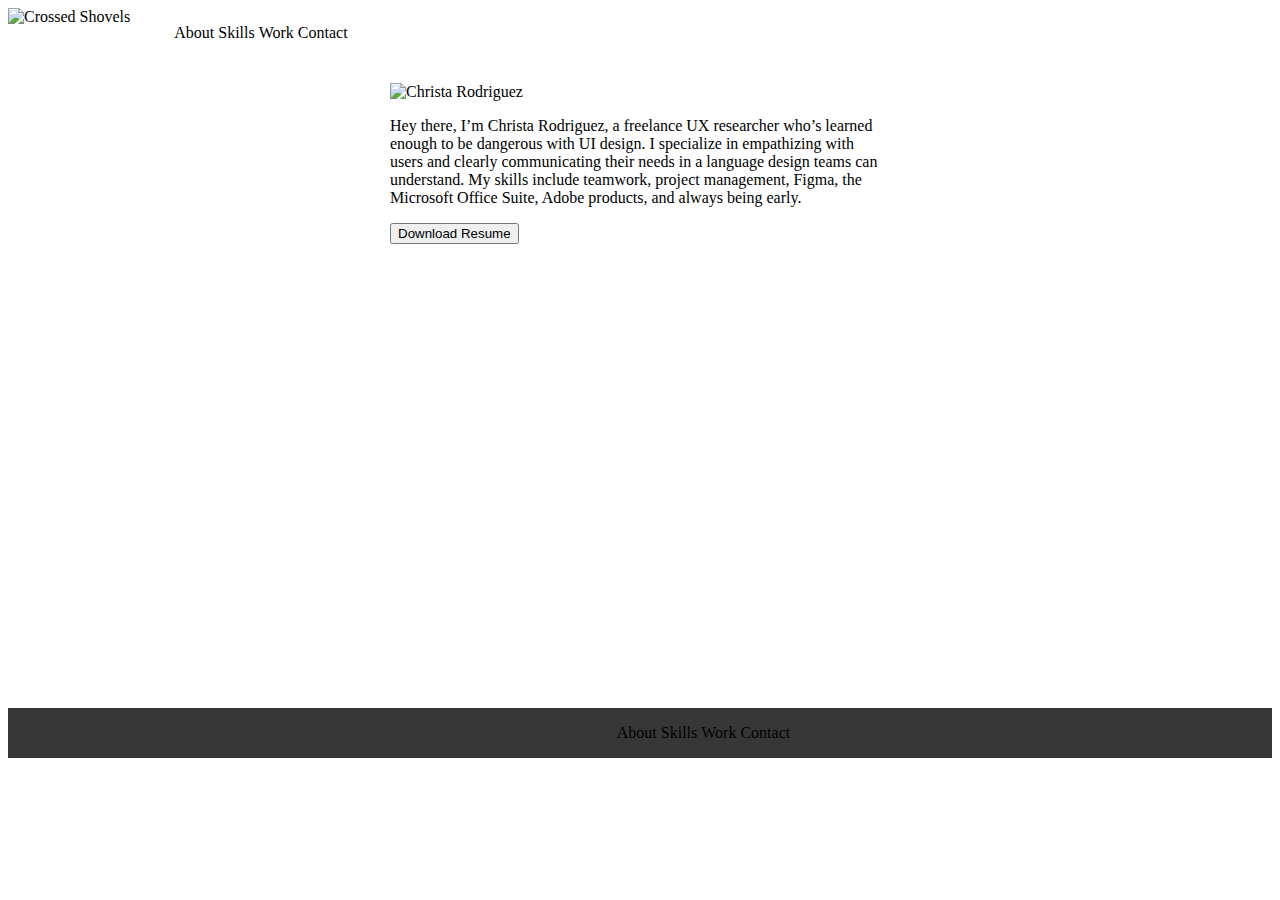
==== index.html @ 44ea7d6f "Temp Complete" ====
<html>
    <head>
        <title>About Me</title>
        <link href="css/style.css" rel="stylesheet" type="text/css">
    </head>
    <body>
        <header class=navigation>
            <div class=inline-block logo>
                <img src="../UX_UI_HW_17/images/Logo.png" alt="Crossed Shovels">
            </div>
            <nav class=inline-block>
                <ul>
                <li class=inline-block>About</li>
                <li class=inline-block>Skills</li>
                <li class=inline-block>Work</li>
                <li class=inline-block>Contact</li>
                </ul>
            </nav>
        </header>
        <section class=heroImg>
            <div class=content>
                <img src="../UX_UI_HW_17/images/Me.png" alt="Christa Rodriguez">
                <p>Hey there, I’m Christa Rodriguez, a freelance UX researcher who’s learned enough to be dangerous with UI design. I specialize in empathizing with users and clearly communicating their needs in a language design teams can understand. My skills include teamwork, project management, Figma, the Microsoft Office Suite, Adobe products, and always being early.
                </p>
                <button type="button">Download Resume</button>
            </div>
        </section>
        <footer>
            <ul>
                <li class=inline-block>About</li>
                <li class=inline-block>Skills</li>
                <li class=inline-block>Work</li>
                <li class=inline-block>Contact</li>
            </ul>
        </footer>
    </body>
</html>
---- css/style.css ----
.inline-block {
    display:inline-block;
    vertical-align: top;
}

.logo {
    width: 23%;
    padding: 1%;
    text-align: center;
}
.nav {
     width: 73%;
     padding: 1%
}
.ul {
    width: 50%;
    margin-left: auto;
}
.heroImg {
    height: 600px;
    padding: 25px;
}
.content{
    width: 500px;
    margin: 0 auto;
}
footer {
    background-color: #373738;
    padding-left: 45%;
}
footer ul {
    display:inline-block;
    vertical-align: top;
    
}
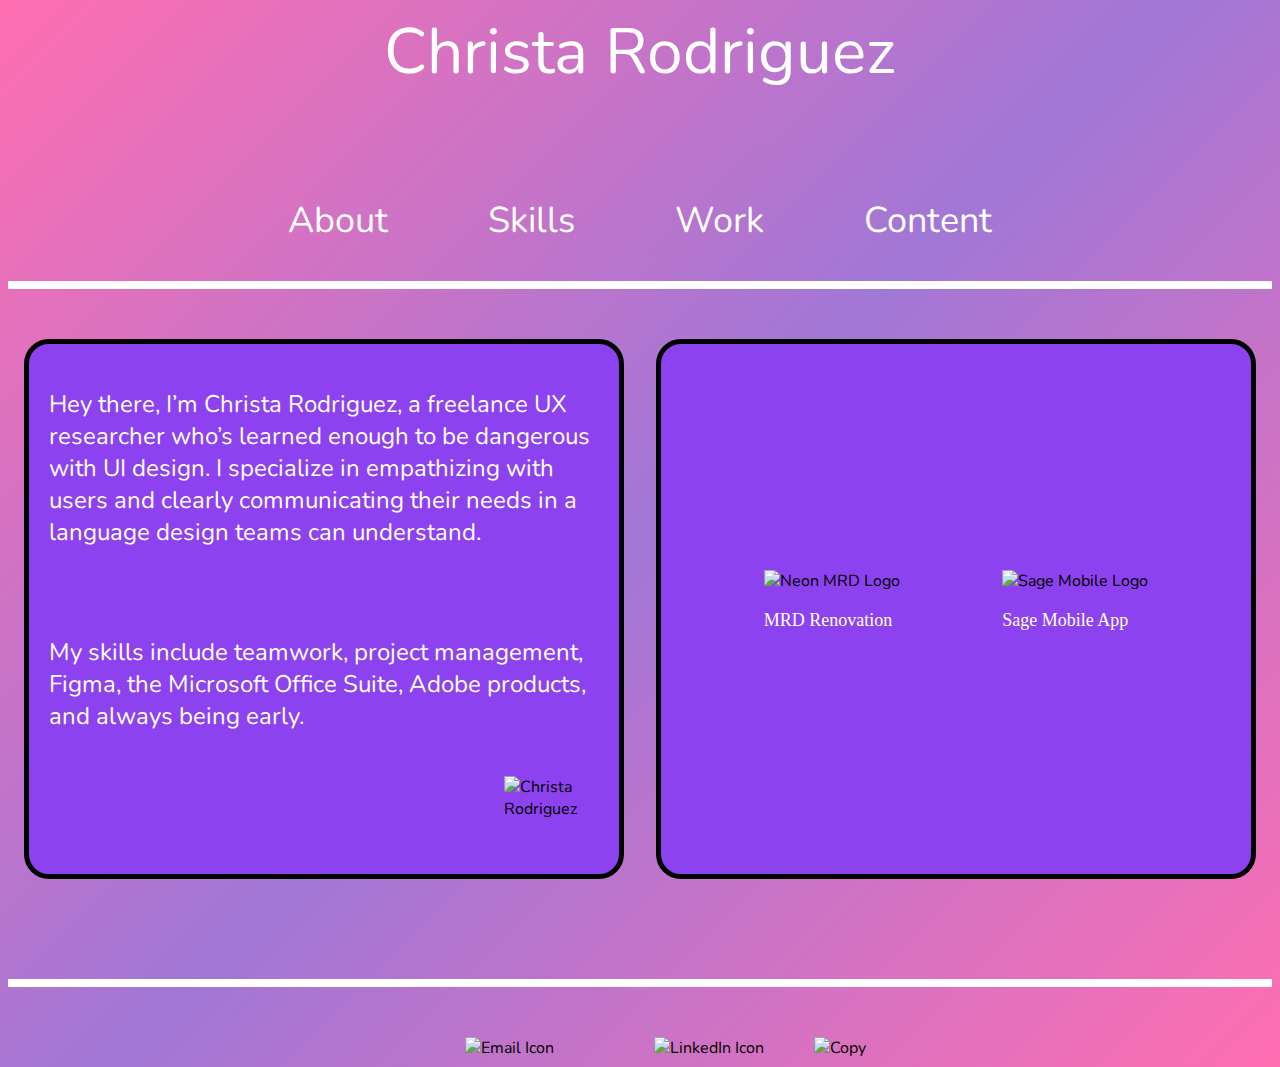
==== commit bbdb9106: "Draft1" ====
--- a/index.html
+++ b/index.html
@@ -1,37 +1,48 @@
 <html>
     <head>
         <title>About Me</title>
+        <link rel="preconnect" href="https://fonts.googleapis.com">
+<link rel="preconnect" href="https://fonts.gstatic.com" crossorigin>
+<link href="https://fonts.googleapis.com/css2?family=Nunito:wght@300;400;600;900&display=swap" rel="stylesheet">
         <link href="css/style.css" rel="stylesheet" type="text/css">
     </head>
     <body>
-        <header class=navigation>
-            <div class=inline-block logo>
-                <img src="../UX_UI_HW_17/images/Logo.png" alt="Crossed Shovels">
+        <div style="background-image: url(../UX_UI_HW_17/images/LargestDotBG.png);">
+        <header class="headerNav">
+            <p class="name h1">Christa Rodriguez</p>
+            <div class="navBar">
+                <p class="navItem h2">About</p>
+                <p class="navItem h2">Skills</p>
+                <p class="navItem h2">Work</p>
+                <p class="navItem h2">Content</p>
             </div>
-            <nav class=inline-block>
-                <ul>
-                <li class=inline-block>About</li>
-                <li class=inline-block>Skills</li>
-                <li class=inline-block>Work</li>
-                <li class=inline-block>Contact</li>
-                </ul>
-            </nav>
         </header>
-        <section class=heroImg>
-            <div class=content>
-                <img src="../UX_UI_HW_17/images/Me.png" alt="Christa Rodriguez">
-                <p>Hey there, I’m Christa Rodriguez, a freelance UX researcher who’s learned enough to be dangerous with UI design. I specialize in empathizing with users and clearly communicating their needs in a language design teams can understand. My skills include teamwork, project management, Figma, the Microsoft Office Suite, Adobe products, and always being early.
+        <section class="heroGrid">
+            <div class="aboutMe">
+                <p class="heyThere h3">
+                    Hey there, I’m Christa Rodriguez, a freelance UX researcher who’s learned enough to be dangerous with UI design. I specialize in empathizing with users and clearly communicating their needs in a language design teams can understand.
                 </p>
-                <button type="button">Download Resume</button>
+                <p class="mySkills h3">
+                    My skills include teamwork, project management, Figma, the Microsoft Office Suite, Adobe products, and always being early.
+                </p>
+                <div class="mePic">
+                    <img src="../UX_UI_HW_17/images/Me.png" alt="Christa Rodriguez">
+                </div>
+            </div>
+        
+            <dive class="caseStudies">
+            <div class="mrd">
+                <img src="../UX_UI_HW_17/images/MRD CaseStudy.png" alt="Neon MRD Logo">
+                <p class=specialUse>MRD Renovation</p>
+            </div>
+            <div class="sage">
+                <img src="../UX_UI_HW_17/images/Sage Case Study.png"  alt="Sage Mobile Logo">
+                <p class=specialUse>Sage Mobile App</p>
             </div>
         </section>
         <footer>
-            <ul>
-                <li class=inline-block>About</li>
-                <li class=inline-block>Skills</li>
-                <li class=inline-block>Work</li>
-                <li class=inline-block>Contact</li>
-            </ul>
+            <div class=emailWhite><img src="../UX_UI_HW_17/images/EmailWhite 1.png" alt="Email Icon"></div>
+            <div class=liWhite><img src="../UX_UI_HW_17/images/LIWhite 1.png" alt="LinkedIn Icon"></div>
+            <div class=copyright><img src="../UX_UI_HW_17/images/Copyright.png" alt="Copy"></div>
         </footer>
     </body>
-</html>--- a/css/style.css
+++ b/css/style.css
@@ -1,35 +1,117 @@
-.inline-block {
-    display:inline-block;
-    vertical-align: top;
+/* Typography CSS */
+body {
+    font-family: 'Nunito', sans-serif;
+    background: linear-gradient(-45deg, #FF6EB1, #A177D6, #FF6EB1)
+    }
+
+.h1 {
+    font-size: 64px;
+    font-family: Nunito;
+    color: white;
+}
+.h2 {
+    font-family: Nunito Semi-bold 600;
+    font-size: 36px;
+    color: white;
+}
+.h3 {
+    font-family: Nunito Semi-bold 600;
+    font-size: 24;
+    color: white;
+}
+.specialUse {
+    font-family: Nunito Black;
+    font-size: 18;
+    color: white;
 }
 
-.logo {
-    width: 23%;
-    padding: 1%;
-    text-align: center;
+/* Header CSS */
+header {
+    border-bottom: 8px solid white;
 }
-.nav {
-     width: 73%;
-     padding: 1%
+.name {
+    display:flex;
+    justify-content: center;
 }
-.ul {
-    width: 50%;
-    margin-left: auto;
+.navBar {
+    display:flex;
+    flex-direction: row;
+    justify-content: center;
 }
-.heroImg {
-    height: 600px;
-    padding: 25px;
+.navItem {
+    padding-left: 25px;
+    padding-right: 25px;
+    margin-right: 25px;
+    margin-left: 25px;
+    cursor: pointer;
 }
-.content{
-    width: 500px;
-    margin: 0 auto;
+
+/* Hero Grid CSS */
+.heroGrid {
+    display: flex;
+    flex-direction: row;
+    justify-content: space-around;
 }
+.aboutMe {
+    width: 590px;
+    height: 530;
+    margin-top: 50px;
+    margin-bottom: 50px;
+    border-radius: 25px;
+    border: 5px solid black;
+    background-color: #8D42F0;
+    display:flex;
+    flex-direction: column;
+}
+.heyThere {
+    padding: 20px;
+}
+.mySkills {
+    padding: 20px;
+}
+.mePic {
+    padding-left: 475px;
+}
+.caseStudies {
+    width: 590px;
+    height: 530;
+    margin-top: 50px;
+    margin-bottom: 50px;
+    border-radius: 25px;
+    border: 5px solid black;
+    background-color: #8D42F0;
+    display:flex;
+    flex-direction: row;
+    justify-content:space-evenly;
+    align-items: center;
+}
+.mrd {
+    cursor: pointer;
+}
+.sage {
+    cursor: pointer;
+}
+/* Footer CSS */
 footer {
-    background-color: #373738;
-    padding-left: 45%;
+    margin-top: 50px;
+    border-top: 8px solid white;
+    display: flex;
+    justify-content: center;
+    align-items: baseline; 
 }
-footer ul {
-    display:inline-block;
-    vertical-align: top;
-    
-}+.emailWhite {
+    padding-left: 25px;
+    padding-right: 25px;
+    padding-top: 50px;
+    margin-right: 25px;
+    margin-left: 25px;
+    cursor: pointer;
+}
+.liWhite {
+    padding-left: 25px;
+    padding-right: 25px;
+    padding-top: 50px;
+    margin-right: 25px;
+    margin-left: 25px;
+    cursor: pointer;
+}
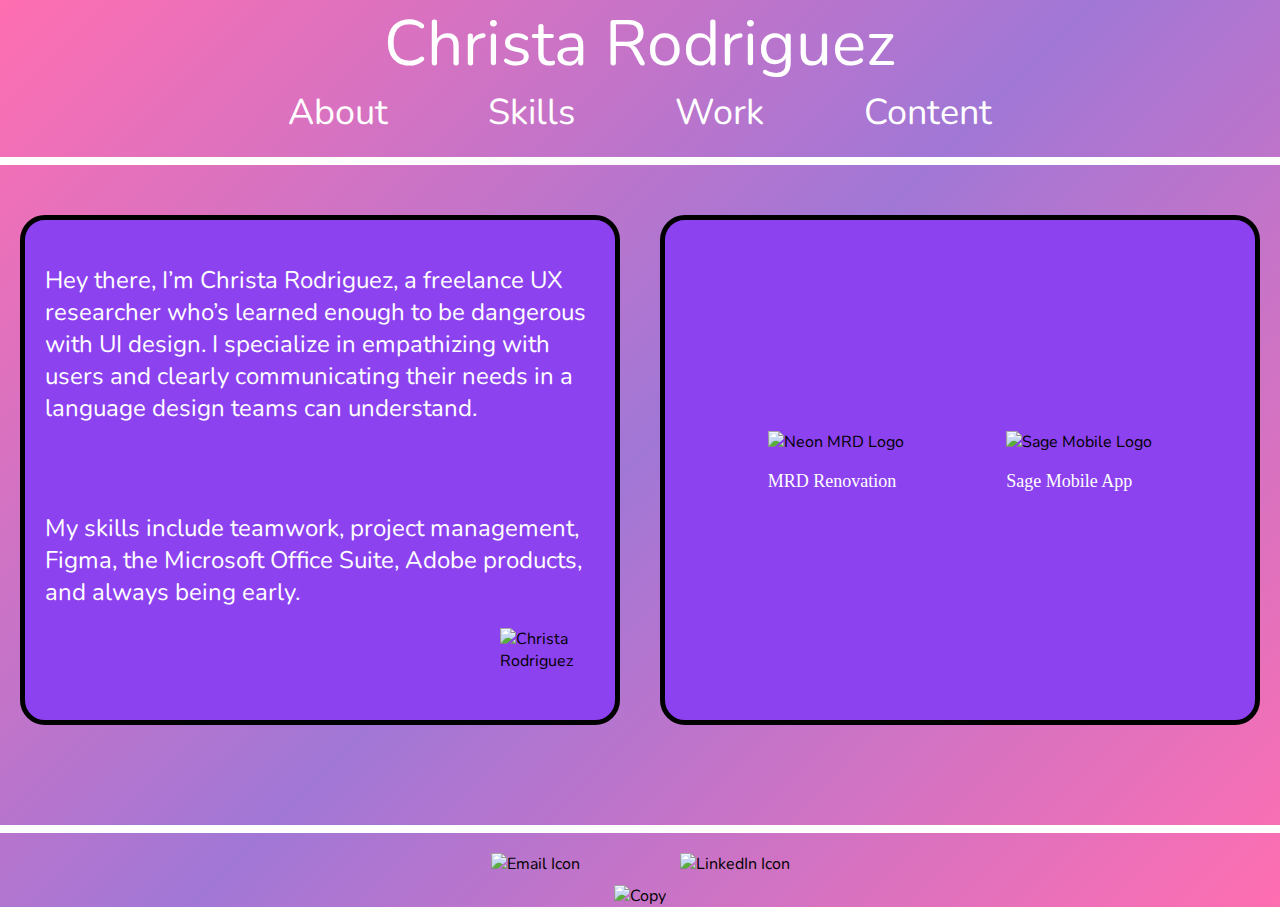
==== commit 4464f1a0: "Final" ====
--- a/index.html
+++ b/index.html
@@ -37,12 +37,14 @@
             </div>
             <div class="sage">
                 <img src="../UX_UI_HW_17/images/Sage Case Study.png"  alt="Sage Mobile Logo">
-                <p class=specialUse>Sage Mobile App</p>
+                <p class="specialUse">Sage Mobile App</p>
             </div>
         </section>
         <footer>
-            <div class=emailWhite><img src="../UX_UI_HW_17/images/EmailWhite 1.png" alt="Email Icon"></div>
-            <div class=liWhite><img src="../UX_UI_HW_17/images/LIWhite 1.png" alt="LinkedIn Icon"></div>
-            <div class=copyright><img src="../UX_UI_HW_17/images/Copyright.png" alt="Copy"></div>
+            <div class="emailWhite"><img src="../UX_UI_HW_17/images/EmailWhite 1.png" alt="Email Icon"></div>
+            <div class="liWhite"><img src="../UX_UI_HW_17/images/LIWhite 1.png" alt="LinkedIn Icon"></div>
         </footer>
+        <section class="subFoot">
+            <div class="copyright"><img src="../UX_UI_HW_17/images/Copyright.png" alt="Copy"></div>
+        </section>
     </body>
--- a/css/style.css
+++ b/css/style.css
@@ -1,5 +1,7 @@
 /* Typography CSS */
 body {
+    margin:0px;
+    padding: 0px;
     font-family: 'Nunito', sans-serif;
     background: linear-gradient(-45deg, #FF6EB1, #A177D6, #FF6EB1)
     }
@@ -28,10 +30,13 @@
 /* Header CSS */
 header {
     border-bottom: 8px solid white;
+    margin-top: 0;
 }
 .name {
     display:flex;
     justify-content: center;
+    margin-bottom: 0px;
+    margin-top: 0px;
 }
 .navBar {
     display:flex;
@@ -44,6 +49,8 @@
     margin-right: 25px;
     margin-left: 25px;
     cursor: pointer;
+    margin-top:0px;
+    margin-bottom: 20px;
 }
 
 /* Hero Grid CSS */
@@ -54,7 +61,7 @@
 }
 .aboutMe {
     width: 590px;
-    height: 530;
+    height: 500;
     margin-top: 50px;
     margin-bottom: 50px;
     border-radius: 25px;
@@ -68,13 +75,15 @@
 }
 .mySkills {
     padding: 20px;
+    margin-bottom: 0;
 }
 .mePic {
     padding-left: 475px;
+    margin-top: 0;
 }
 .caseStudies {
     width: 590px;
-    height: 530;
+    height: 500;
     margin-top: 50px;
     margin-bottom: 50px;
     border-radius: 25px;
@@ -102,7 +111,7 @@
 .emailWhite {
     padding-left: 25px;
     padding-right: 25px;
-    padding-top: 50px;
+    padding-top: 20px;
     margin-right: 25px;
     margin-left: 25px;
     cursor: pointer;
@@ -110,8 +119,14 @@
 .liWhite {
     padding-left: 25px;
     padding-right: 25px;
-    padding-top: 50px;
+    padding-top: 20px;
     margin-right: 25px;
     margin-left: 25px;
     cursor: pointer;
 }
+.copyright {
+    margin-top: 10px;
+    margin-bottom: 0;
+    display:flex;
+    justify-content: center;
+}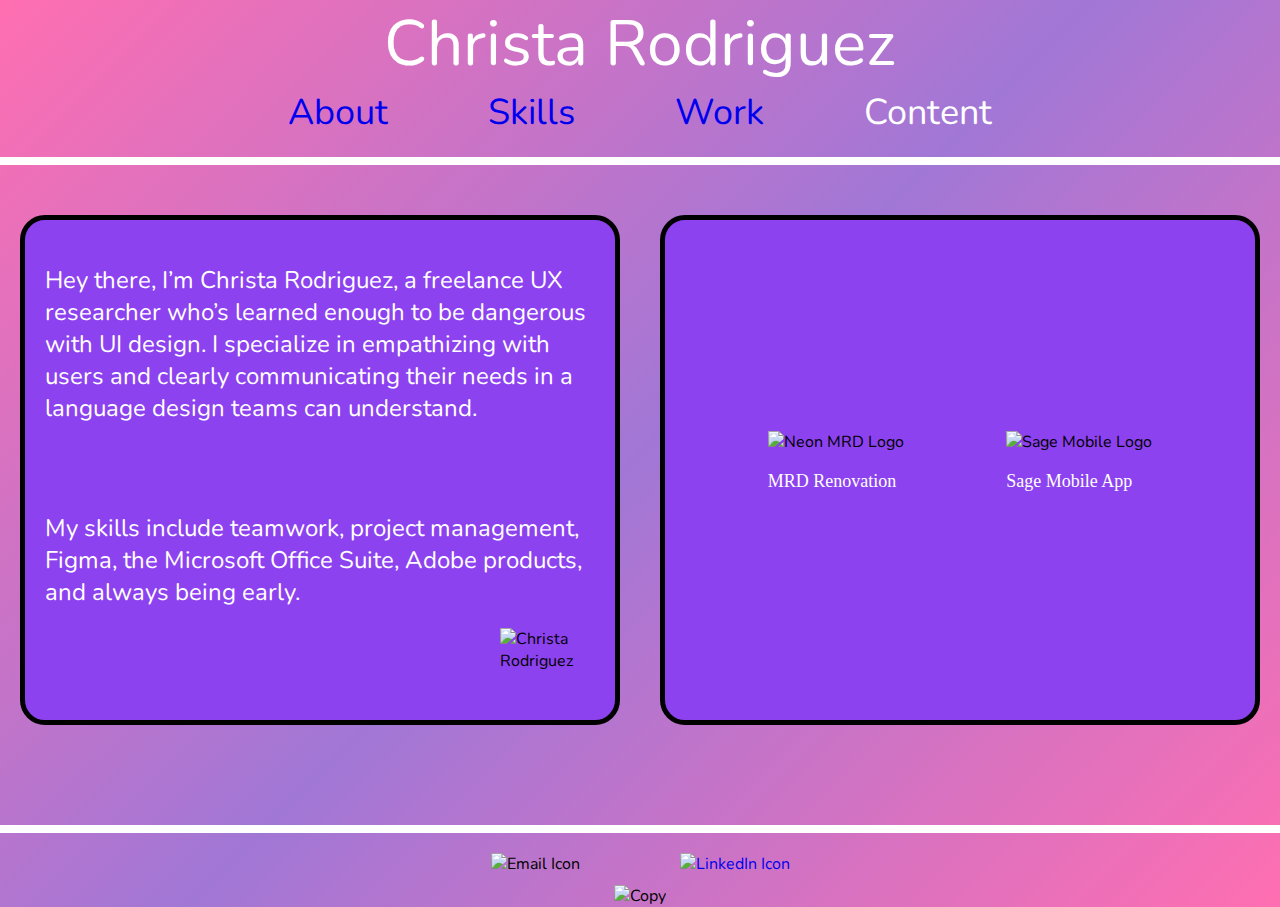
==== commit a9a4d1ff: "Making Magic" ====
--- a/index.html
+++ b/index.html
@@ -7,13 +7,12 @@
         <link href="css/style.css" rel="stylesheet" type="text/css">
     </head>
     <body>
-        <div style="background-image: url(../UX_UI_HW_17/images/LargestDotBG.png);">
         <header class="headerNav">
             <p class="name h1">Christa Rodriguez</p>
             <div class="navBar">
-                <p class="navItem h2">About</p>
-                <p class="navItem h2">Skills</p>
-                <p class="navItem h2">Work</p>
+                <p class="navItem h2"><a href=index.html>About</a></p>
+                <p class="navItem h2"><a href=skills.html>Skills</a></p>
+                <p class="navItem h2"><a href=work.html>Work</a></p>
                 <p class="navItem h2">Content</p>
             </div>
         </header>
@@ -30,7 +29,7 @@
                 </div>
             </div>
         
-            <dive class="caseStudies">
+            <div class="caseStudies">
             <div class="mrd">
                 <img src="../UX_UI_HW_17/images/MRD CaseStudy.png" alt="Neon MRD Logo">
                 <p class=specialUse>MRD Renovation</p>
@@ -42,7 +41,7 @@
         </section>
         <footer>
             <div class="emailWhite"><img src="../UX_UI_HW_17/images/EmailWhite 1.png" alt="Email Icon"></div>
-            <div class="liWhite"><img src="../UX_UI_HW_17/images/LIWhite 1.png" alt="LinkedIn Icon"></div>
+            <div class="liWhite"><a href="https://www.linkedin.com/in/christa-rodriguez-a75178204"><img src="../UX_UI_HW_17/images/LIWhite 1.png" alt="LinkedIn Icon"></a></div>
         </footer>
         <section class="subFoot">
             <div class="copyright"><img src="../UX_UI_HW_17/images/Copyright.png" alt="Copy"></div>
--- a/css/style.css
+++ b/css/style.css
@@ -5,7 +5,7 @@
     font-family: 'Nunito', sans-serif;
     background: linear-gradient(-45deg, #FF6EB1, #A177D6, #FF6EB1)
     }
-
+  
 .h1 {
     font-size: 64px;
     font-family: Nunito;
@@ -25,6 +25,13 @@
     font-family: Nunito Black;
     font-size: 18;
     color: white;
+}
+a:link {
+    text-decoration: none;
+}
+a:visited {
+    color:white;
+    text-decoration: none;
 }
 
 /* Header CSS */
